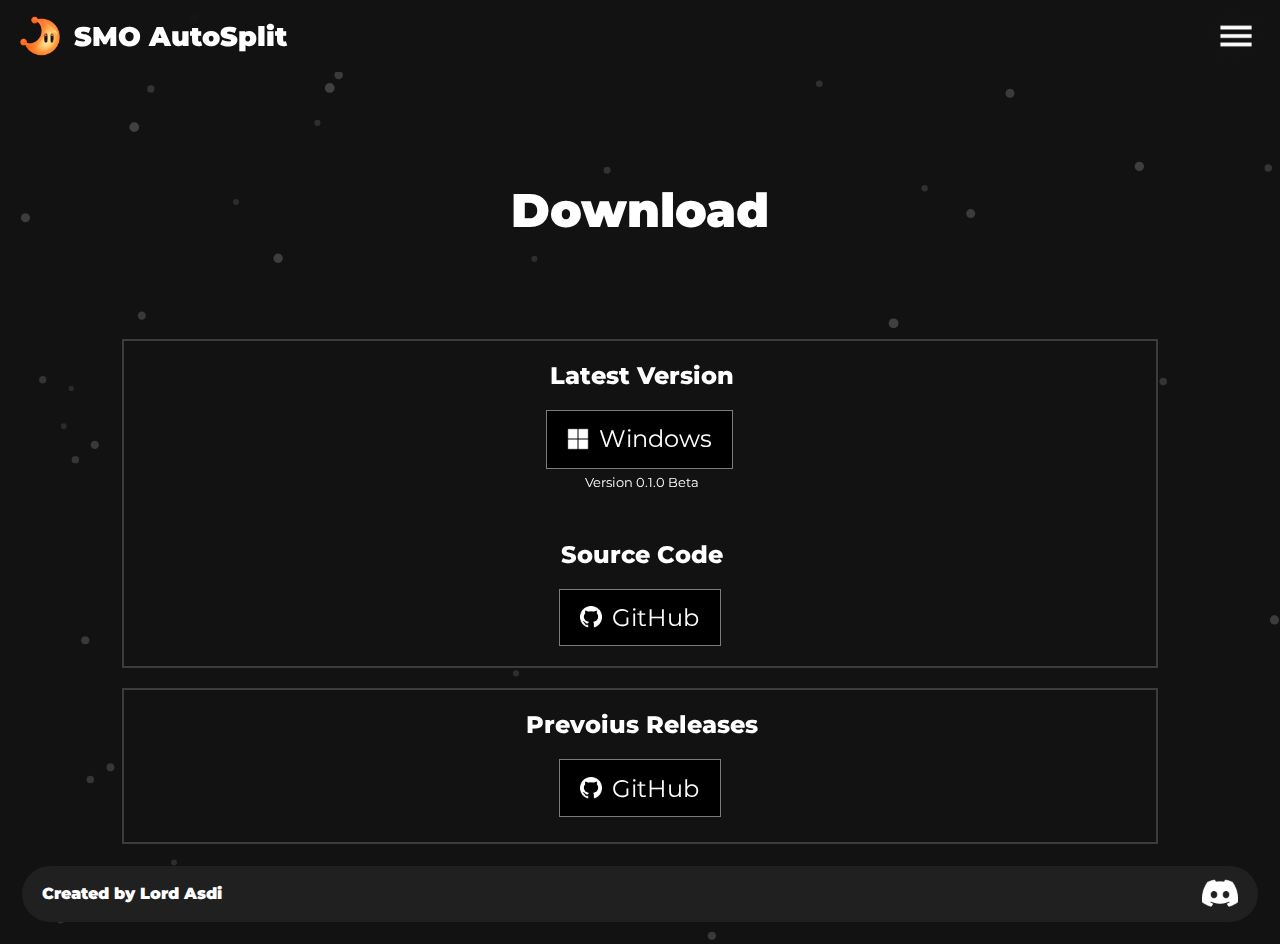
==== docs/download.html @ 4d95cdc5 "Update website download link" ====
<!doctype html>
<html data-n-head-ssr lang="en" data-n-head="%7B%22lang%22:%7B%22ssr%22:%22en%22%7D%7D">

<head>
    <title>SMO AutoSplit - Download</title>
    <meta data-n-head="ssr" charset="utf-8">
    <meta name="viewport" content="width=device-width, initial-scale=1" />
    <link rel="preconnect" href="https://fonts.googleapis.com">
    <link rel="preconnect" href="https://fonts.gstatic.com" crossorigin>
    <link href="https://fonts.googleapis.com/css2?family=Montserrat:wght@100;200;300;400;500;600;700;800;900&display=swap"
        rel="stylesheet">
        <link rel="stylesheet" href="header.css">
        <link rel="stylesheet" href="footer.css">
        <link rel="stylesheet" href="index.css">
        <link rel="stylesheet" href="download.css">

    <script src="https://ajax.googleapis.com/ajax/libs/jquery/3.2.1/jquery.min.js"></script>
    <script>
        $(document).ready(function () {
            $('#header').load("header.html");
            $('#footer').load("footer.html");
        });
    </script>
    <script src="fireflies.js" defer></script>
    <script src="menu_mobile.js"></script>
</head>

<body>
    <canvas id="fireflies" class="fireflies"></canvas>

    <div id="header"></div>

    <div class="contentOuterOuter">
        <div class="contentOuter">
            <div class="contentDownload">
                <h1>Download</h1>

                <div class="downloadsContainer">
                    <div class="downloadDiv">
                        <h2>Latest Version</h2>
                        <a class="downloadButton windowsButton" href="https://github.com/LordAsdi/SMO_AutoSplit/releases/download/v0.1.0/SMO.AutoSplit-win-0.1.0.zip">
                            <div class="windowsButtonIcon"></div>
                            <div>
                                <span>Windows</span>
                            </div>
                        </a>
                        <span class="downloadText">Version 0.1.0 Beta</span>
                    </div>
                    <div class="spacer"></div>
                    <div class="downloadDiv">
                        <h2>Source Code</h2>
                        <a class="downloadButton githubButton" href="https://github.com/LordAsdi/SMO_AutoSplit/releases/latest">
                            <div class="githubButtonIcon"></div>
                            <div>
                                <span>GitHub</span>
                            </div>
                        </a>
                    </div>
                </div>
                <div class="downloadsContainer">
                    <div class="downloadDiv">
                        <h2>Prevoius Releases</h2>
                        <a class="downloadButton githubButton" href="https://github.com/LordAsdi/SMO_AutoSplit/releases">
                            <div class="githubButtonIcon"></div>
                            <div>
                                <span>GitHub</span>
                            </div>
                        </a>
                        <span class="downloadText"></span>
                    </div>
                </div>
            </div>
        </div>
    </div>

    <div id="footer"></div>
</body>
---- docs/header.css ----
.headerOuter {
    position: fixed;
    top: 0;
    left: 50vw;
    -webkit-transform: translateX(-50%);
    transform: translateX(-50%);
    width: 100%;
    z-index: 9999;
    background-color: #131212F0;
}

.header {
    height: 72px;
    max-width: 1300px;
    padding: 0px 20px;
    margin: 0 auto;
}

.headerInner {
    height: 100%;
    display: grid;
    align-items: center;
    position: relative;
    grid-template-columns: 1fr auto 1fr;
}

.headerLogo a {
    display: flex;
    align-items: center;
    color: #ffffff;
    text-decoration: none;
}

.headerLogo img {
    height: 40px;
    margin-right: 14px;
}

.headerLogo span {
    font-weight: 900;
    font-size: 20pt;
}

.headerMenu {
    display: flex;
    align-items: center;
    justify-content: center;
    margin: 0;
    padding: 0;
    height: 100%;
}

.headerMenu li {
    display: inline-block;
    position: relative;
}

.headerMenu a:hover {
    opacity: 1;
}

.headerMenu span:hover {
    border-bottom: 2px solid #fff;
}

.headerMenu a {
    text-decoration: none;
    opacity: 0.8;
    transition: .15s;
}

.headerMenu span {
    padding: 22px;
    color: #ffffff;
    font-weight: 600;
    font-size: 14pt;
    text-decoration: none;
}

.headerDownload {
    display: inline-block;
    margin-left: auto;
    font-weight: 600;
    font-size: 14pt;
    box-shadow: 0 0 16px #000000cc;
    padding: 8pt 20pt;
    border-radius: 99px;
    cursor: pointer;
    text-decoration: none;
    color: #ffffff;
    transition: 0.2s;
    box-shadow: #ff760060 0px 3px 20px 3px;
    animation: downloadGradient 5s linear infinite;
    background-image: linear-gradient(90deg,#ec4e0f,#dd8a2a,#ec4e0f,#dd8a2a);
    background-size: 300% 100%;
}

@keyframes downloadGradient {
    0% { background-position: 100% 0%; }
    100% { background-position: 0% 0%; }
}

.headerDownload:hover {
    transform: scale(1.05);
    transition-duration: 0.2s;
    transition-timing-function: ease-out;
}

.headerMenuButtonMobile {
    display: none;
    margin-left: auto;
}

.headerMenuButtonMobile img {
    height:48px;
}

.mobileMenu {
    display: none;
}

.mobileMenu a {
    display: block;
    text-decoration: none;
    color: #fff;
    font-size: 16pt;
    font-weight: 600;
    opacity: 0.8;
    transition: .15s;
    padding: 10px;
    margin-left: 20px;
}

.mobileMenu a:hover {
    opacity: 1;
}

@media only screen and (max-width: 1350px) {
    .headerMenu {
        display: none;
    }

    .headerDownload {
        display: none;
    }

    .headerInner {
        grid-template-columns: 1fr 48px;
    }

    .headerMenuButtonMobile {
        display: flex;
    }
}
---- docs/footer.css ----
.footer {
    z-index: 9999;
    position: relative;
    padding: 22px;
}

.footerOuter {
    max-width: 1300px;
    position: relative;
    margin: auto;
}

.footerInner {
    padding: 0px 20px;
    height: 56px;
    display: grid;
    align-items: center;
    grid-template-columns: 182px auto 36px;
    align-content: center;
    background-color: #202020;
    border-radius: 99px;
}

.footerDiscord {
    margin-top: 7px;
}
---- docs/index.css ----
body {
    background-color: #131212;
    color: #ffffff;
    font-family: 'Montserrat', sans-serif;
    font-weight: 900;
    margin: 0;
}

.fireflies {
    position: absolute;
    top: 0;
    left: 0;
    width: calc(100vw - (100vw - 100%));
}

h1 {
    font-weight: 900;
    font-size: 35pt;
}

h2 {
    font-weight: 800;
    font-size: 25pt;
    margin: 10px 0 10px 0;
}

.contentOuterOuter {
    display: flex;
    flex-direction: column;
    align-items: center;
    margin-top: 82px;
    min-height: calc(100vh - 82px - 100px);
}

.contentOuter {
    position: relative;
    max-width: 1300px;
    width: 90%;
}

.content {
    width: 90%;
    max-width: 1300px;
    margin: auto;
}

.landingContainer {
    height: max(80vh, 720px);
    width: 100%;
}

.landingContainerLeft {
    height: max(80vh, 720px);
    width: 50%;
    position: absolute;
    left: 0;
}

.landingContainerRight {
    height: max(80vh, 720px);
    width: 50%;
    position: absolute;
    right: 0;
}

.title {
    position: relative;
    top: 30%;
    -webkit-transform: translateY(-50%);
    transform: translateY(-50%);
}

.title h1 {
    opacity: 0;
    animation: textAppear 0.2s;
    animation-timing-function: ease-in;
    animation-fill-mode: forwards;
    display: inline;
}

@keyframes textAppear {
    from {opacity: 0;}
    to {opacity: 1;}
}

.appScreenshotContainer {
    height: 100%;
    width: 100%;
    animation: appScrtHover 6s;
    animation-fill-mode: forwards;
    animation-iteration-count: infinite;
    animation-delay: 1.8s;
}

.appScreenshot {
    opacity: 0;
    top: calc(30% + 90px);
    right: 0%;
    position: relative;
    -webkit-transform: translateY(-40%);
    transform: translateY(-40%);
    animation: appScrtAppear 1.5s;
    animation-timing-function: ease-out;
    animation-fill-mode: forwards;
    animation-delay: 1s;
    filter: drop-shadow(20px 20px 15px #000);
}

@keyframes appScrtAppear {
    from {
        opacity: 0;
        -webkit-transform: translateY(-36%);
        transform: translateY(-36%);
    }
    to {
        opacity: 1;
        -webkit-transform: translateY(-41%);
        transform: translateY(-41%);
    }
}

@keyframes appScrtHover {
    0% {
        -webkit-transform: translateY(0%);
        transform: translateY(0%);
        animation-timing-function: ease-in-out;
    }
    50% {
        -webkit-transform: translateY(2%);
        transform: translateY(2%);
        animation-timing-function: ease-in-out;
    }
    100% {
        -webkit-transform: translateY(0%);
        transform: translateY(0%);
        animation-timing-function: ease-in-out;
    }
}

.divDownload {
    margin-top: 50px;
}

.btnDownload {
    font-size: 18pt;
    padding: 10pt 25pt;
    opacity: 0;
    animation: textAppear 0.2s, downloadGradient 4s linear infinite;
    animation-timing-function: ease-in;
    animation-fill-mode: forwards;
    animation-delay: 1.3s;
    background-image: linear-gradient(70deg,#ec4e0f,#dd7b2a,#ec4e0f,#dd7b2a);
    background-size: 300% 100%;
}

.featureList {
    position: inherit;
    top: calc(30% + 160px);
    opacity: 0;
    animation: textAppear 0.3s;
    animation-timing-function: ease-in;
    animation-fill-mode: forwards;
    animation-delay: 1.5s;
}

.featureList h2 {
    padding-left: 15px;
}

.featureList ul {
    list-style: none;
    font-size: 13pt;
    margin: 0;
}

.featureList li::before {
    content: "•";
    color: #ff7b00;
    display: inline-block;
    width: 1em;
    margin-left: -1em;
    font-size: 18pt;
    filter: drop-shadow(0px 0px 6px #ff7b00);
}

.contentSpacer {
    height: 200px;
    width: 100%;
    position: relative;
    display: none;
}

@media only screen and (max-width: 1350px) {
    .title {
        top: 40%;
    }

    .featureList {
        top: calc(80vw - 8px);
        position: inherit;
    }
    
    .appScreenshot {
        position: static;
        width: 100%;
        box-shadow: 0 0 16px #000000cc;
        position: static;
    }

    @keyframes appScrtAppear {
        from {
            opacity: 0;
            -webkit-transform: translateY(-5%);
            transform: translateY(-5%);
        }
        to {
            opacity: 1;
            -webkit-transform: translateY(-10%);
            transform: translateY(-10%);
        }
    }

    h1 {
        font-size: min(6vw, 35pt);
    }

    h2 {
        font-size: 18pt;
    }

    .btnDownload {
        font-size: 14pt;
        padding: 10pt 15pt;
        display: inline-block;
        animation-delay: 1s;
    }

    .landingContainer {
        height: calc(85vw + 230px);
        width: 100%;
    }
    
    .landingContainerLeft {
        width: 100%;
        position: relative;
        height: calc(30vw + 100px);
    }
    
    .landingContainerRight {
        width: 100%;
        position: relative;
        height: 70vw;
    }

    .contentSpacer {
        display: block;
    }
}
---- docs/download.css ----
h1 {
    margin: 100px auto;
}

h2 {
    font-size: 20pt;
    margin-bottom: 20px;
    margin-left: 5px;
    margin-top: 0;
}

.contentDownload {
    width: 90%;
    max-width: 1300px;
    margin: auto;
    display: flex;
    justify-content: center;
    flex-direction: column;
}

.downloadsContainer {
    padding: 40px;
    background-color: #131212;
    border: 2px solid #3c3c3c;
    display: flex;
    flex-direction: row;
    align-items: start;
    margin-bottom: 20px;
}

.downloadsContainer:last-of-type {
    margin-bottom: 0px;
}

.downloadDiv {
    width: 50%;
    display: flex;
    flex-direction: column;
}

.downloadButton {
    background-color: #000;
    border: 1px solid #7b7b7b;
    color: #fff;
    font-size: 18pt;
    font-weight: 400;
    text-decoration: none;
    padding: 10pt 15pt;
    transition-duration: 0.1s;
    transition-timing-function: ease-out;
}

.downloadButton:hover {
    transform: scale(1.05);
    transition-duration: 0.1s;
    transition-timing-function: ease-out;
}

.windowsButton {
    width: 145px;
}

.windowsButtonIcon {
    background: url(images/windows.png) center / 22px no-repeat;
    width: 22px;
    height: 30px;
    float: left;
    margin-right: 10px;
}

.githubButton {
    width: 120px;
}

.githubButtonIcon {
    background: url(images/github.png) center / 22px no-repeat;
    width: 22px;
    height: 28px;
    float: left;
    margin-right: 10px;
}

.downloadText {
    font-weight: 400;
    margin-top: 5px;
    margin-left: 5px;
    font-size: 10pt;
}

.spacer {
    height: 50px;
    display: none;
}

@media only screen and (max-width: 1350px) {
    h1 {
        font-size: min(10vw, 35pt);
    }

    h2 {
        font-size: min(5.5vw, 18pt);
    }

    .downloadDiv * {
        align-self: center;
    }

    .downloadsContainer {
        padding: 20px;
        flex-direction: column;
        justify-content: center;
    }

    .downloadDiv {
        width: 100%;
    }

    .spacer {
        display: block;
    }
}
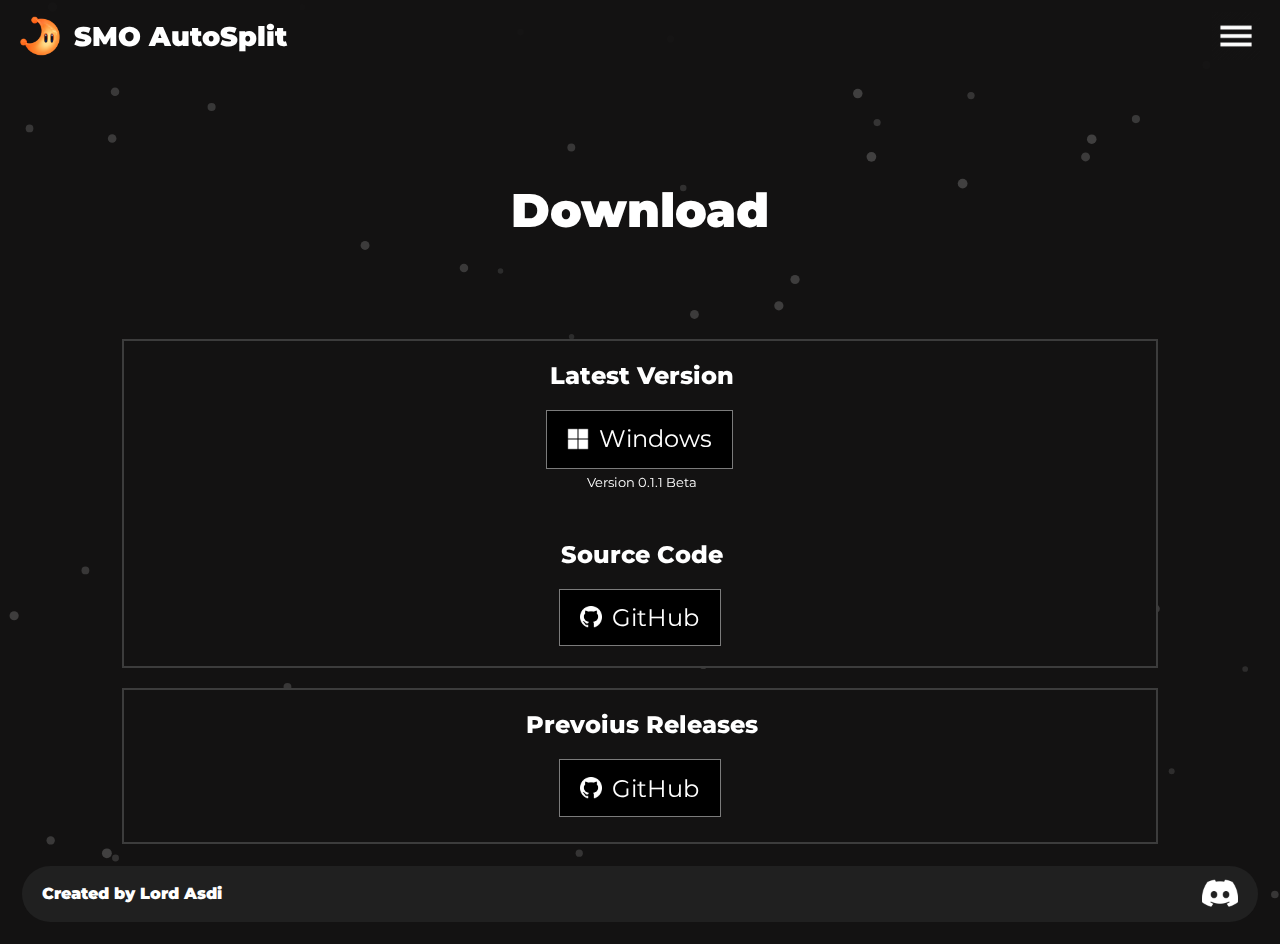
==== commit ab801e15: "Update website download link" ====
--- a/docs/download.html
+++ b/docs/download.html
@@ -38,13 +38,13 @@
                 <div class="downloadsContainer">
                     <div class="downloadDiv">
                         <h2>Latest Version</h2>
-                        <a class="downloadButton windowsButton" href="https://github.com/LordAsdi/SMO_AutoSplit/releases/download/v0.1.0/SMO.AutoSplit-win-0.1.0.zip">
+                        <a class="downloadButton windowsButton" href="https://github.com/LordAsdi/SMO_AutoSplit/releases/download/v0.1.1/SMO.AutoSplit-win-0.1.1.zip">
                             <div class="windowsButtonIcon"></div>
                             <div>
                                 <span>Windows</span>
                             </div>
                         </a>
-                        <span class="downloadText">Version 0.1.0 Beta</span>
+                        <span class="downloadText">Version 0.1.1 Beta</span>
                     </div>
                     <div class="spacer"></div>
                     <div class="downloadDiv">
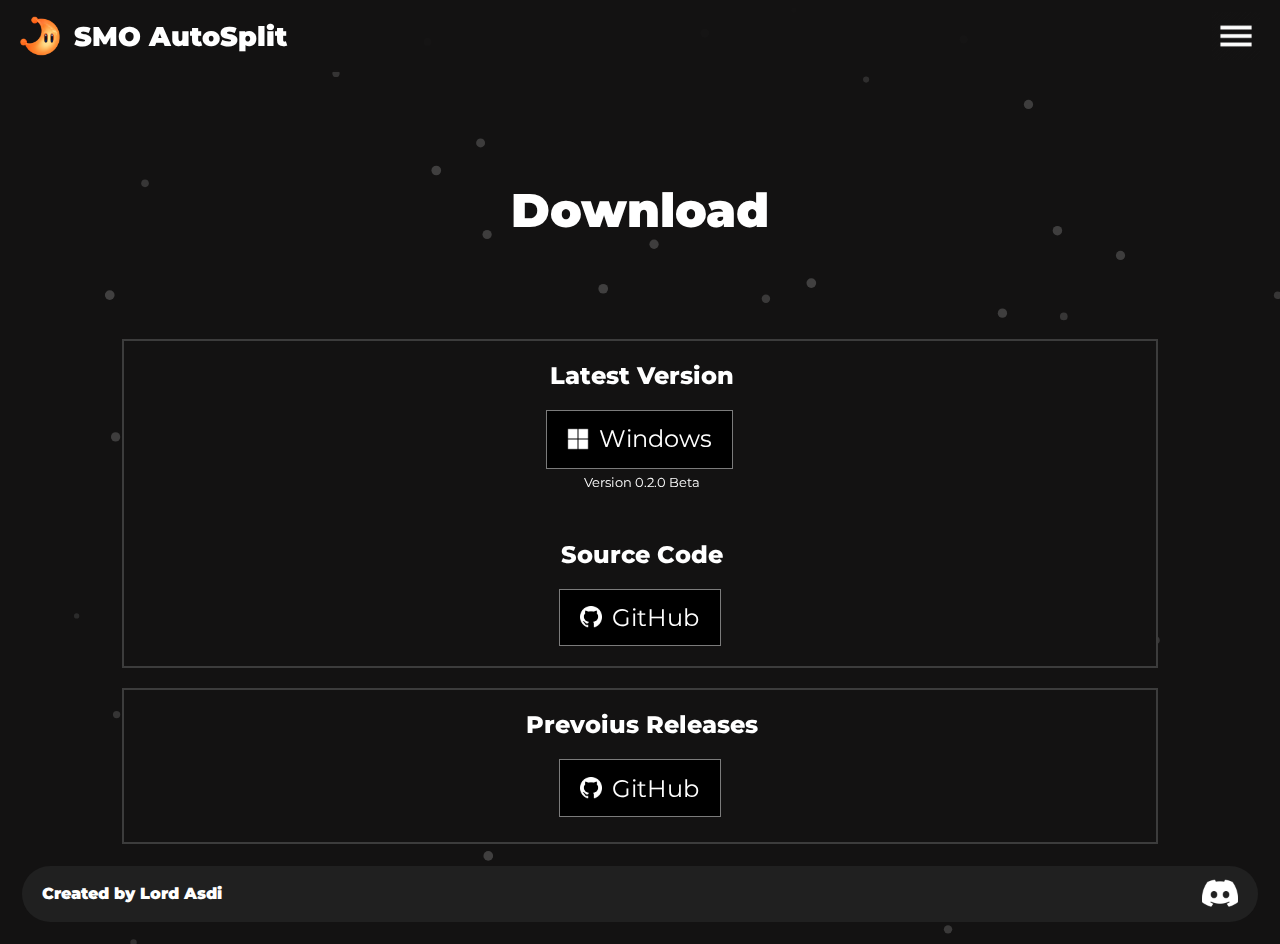
==== commit ef24eda6: "Update website download link" ====
--- a/docs/download.html
+++ b/docs/download.html
@@ -38,13 +38,13 @@
                 <div class="downloadsContainer">
                     <div class="downloadDiv">
                         <h2>Latest Version</h2>
-                        <a class="downloadButton windowsButton" href="https://github.com/LordAsdi/SMO_AutoSplit/releases/download/v0.1.1/SMO.AutoSplit-win-0.1.1.zip">
+                        <a class="downloadButton windowsButton" href="https://github.com/LordAsdi/SMO_AutoSplit/releases/download/v0.2.0/SMO.AutoSplit-win-0.2.0.zip">
                             <div class="windowsButtonIcon"></div>
                             <div>
                                 <span>Windows</span>
                             </div>
                         </a>
-                        <span class="downloadText">Version 0.1.1 Beta</span>
+                        <span class="downloadText">Version 0.2.0 Beta</span>
                     </div>
                     <div class="spacer"></div>
                     <div class="downloadDiv">
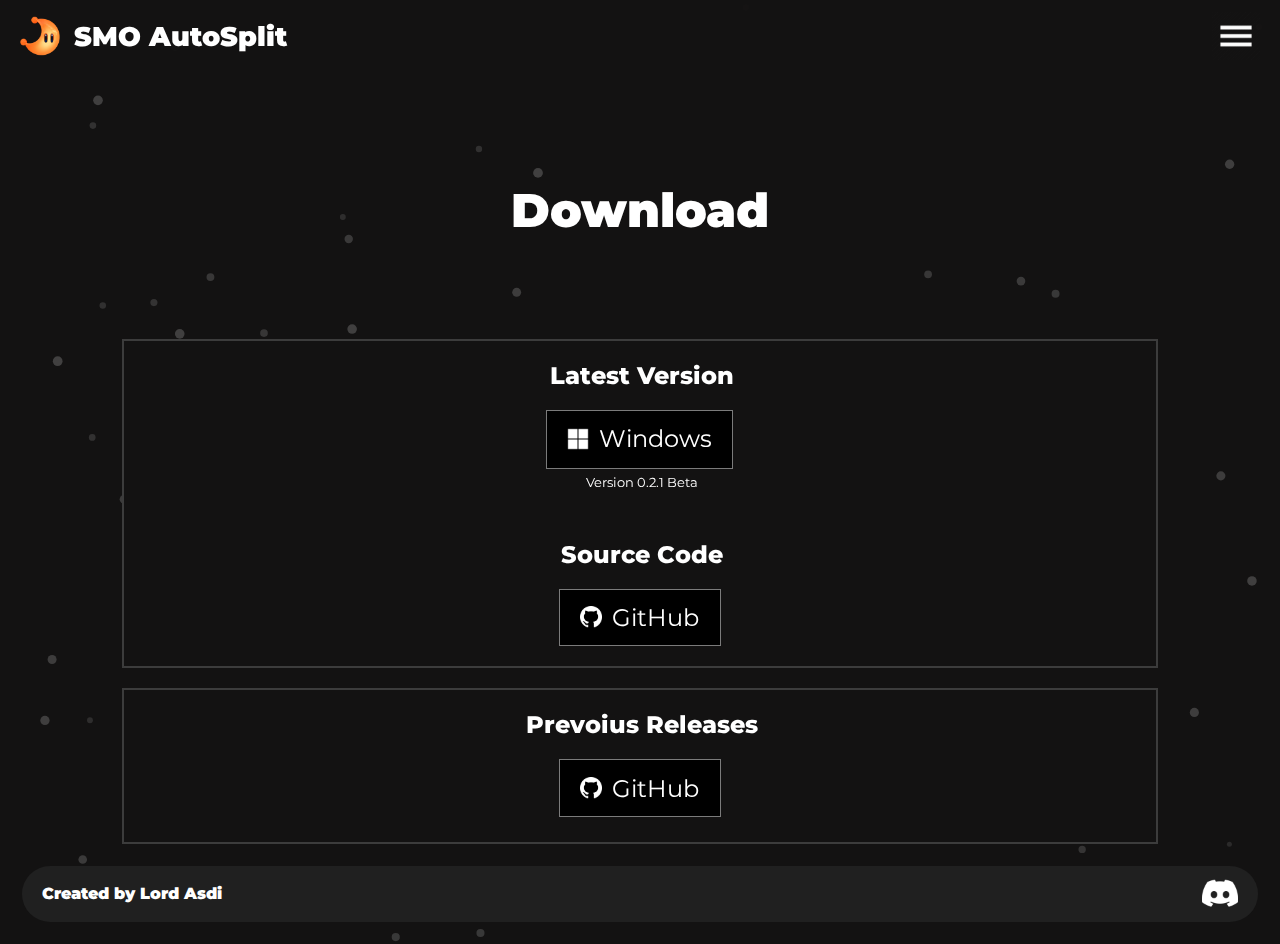
==== commit d5c2bbcd: "Update website download link" ====
--- a/docs/download.html
+++ b/docs/download.html
@@ -38,13 +38,13 @@
                 <div class="downloadsContainer">
                     <div class="downloadDiv">
                         <h2>Latest Version</h2>
-                        <a class="downloadButton windowsButton" href="https://github.com/LordAsdi/SMO_AutoSplit/releases/download/v0.2.0/SMO.AutoSplit-win-0.2.0.zip">
+                        <a class="downloadButton windowsButton" href="https://github.com/LordAsdi/SMO_AutoSplit/releases/download/v0.2.1/SMO.AutoSplit-win-0.2.1.zip">
                             <div class="windowsButtonIcon"></div>
                             <div>
                                 <span>Windows</span>
                             </div>
                         </a>
-                        <span class="downloadText">Version 0.2.0 Beta</span>
+                        <span class="downloadText">Version 0.2.1 Beta</span>
                     </div>
                     <div class="spacer"></div>
                     <div class="downloadDiv">
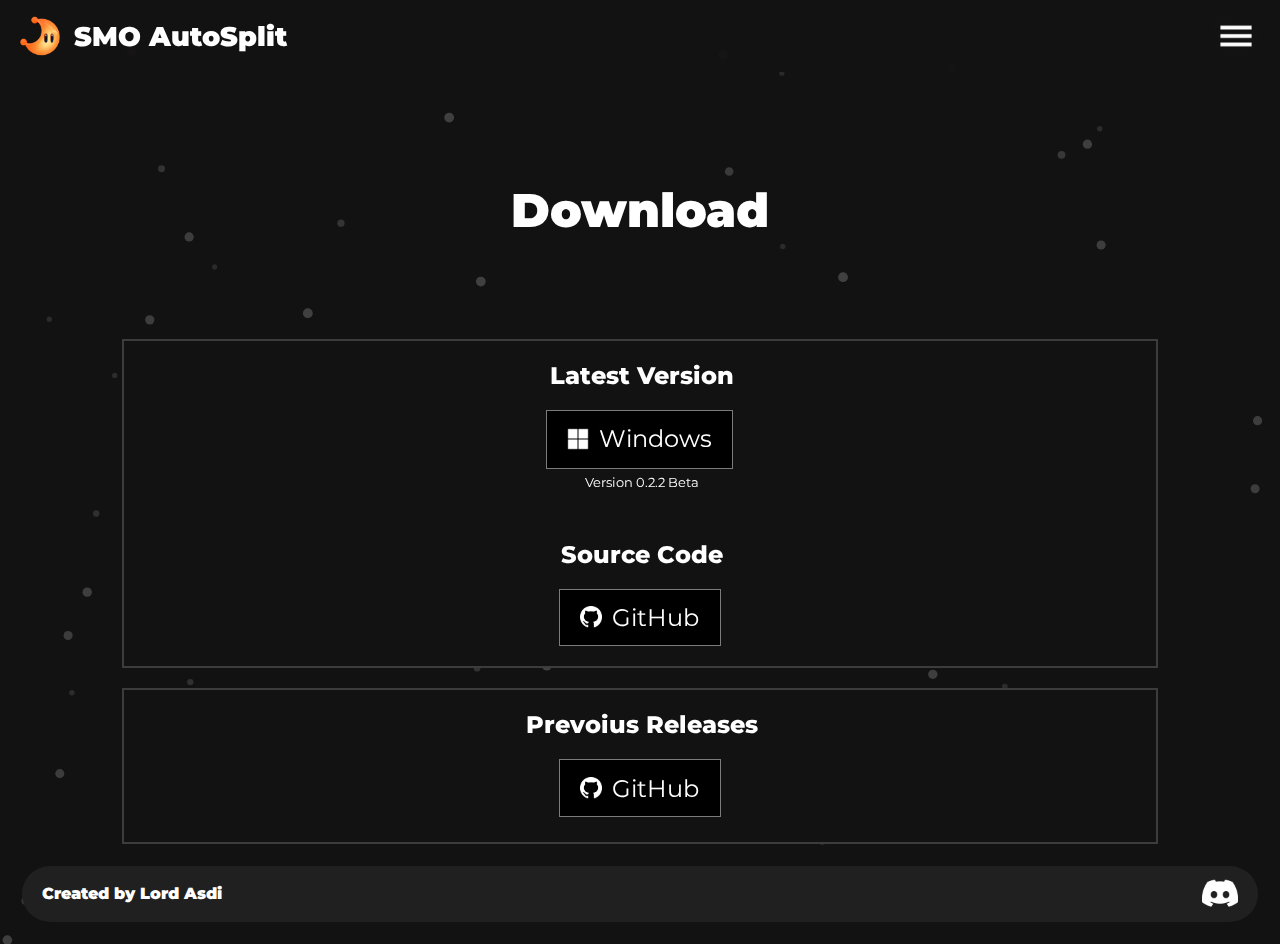
==== commit ea86097c: "Update website download link" ====
--- a/docs/download.html
+++ b/docs/download.html
@@ -38,13 +38,13 @@
                 <div class="downloadsContainer">
                     <div class="downloadDiv">
                         <h2>Latest Version</h2>
-                        <a class="downloadButton windowsButton" href="https://github.com/LordAsdi/SMO_AutoSplit/releases/download/v0.2.1/SMO.AutoSplit-win-0.2.1.zip">
+                        <a class="downloadButton windowsButton" href="https://github.com/LordAsdi/SMO_AutoSplit/releases/download/v0.2.2/SMO.AutoSplit-win-0.2.2.zip">
                             <div class="windowsButtonIcon"></div>
                             <div>
                                 <span>Windows</span>
                             </div>
                         </a>
-                        <span class="downloadText">Version 0.2.1 Beta</span>
+                        <span class="downloadText">Version 0.2.2 Beta</span>
                     </div>
                     <div class="spacer"></div>
                     <div class="downloadDiv">
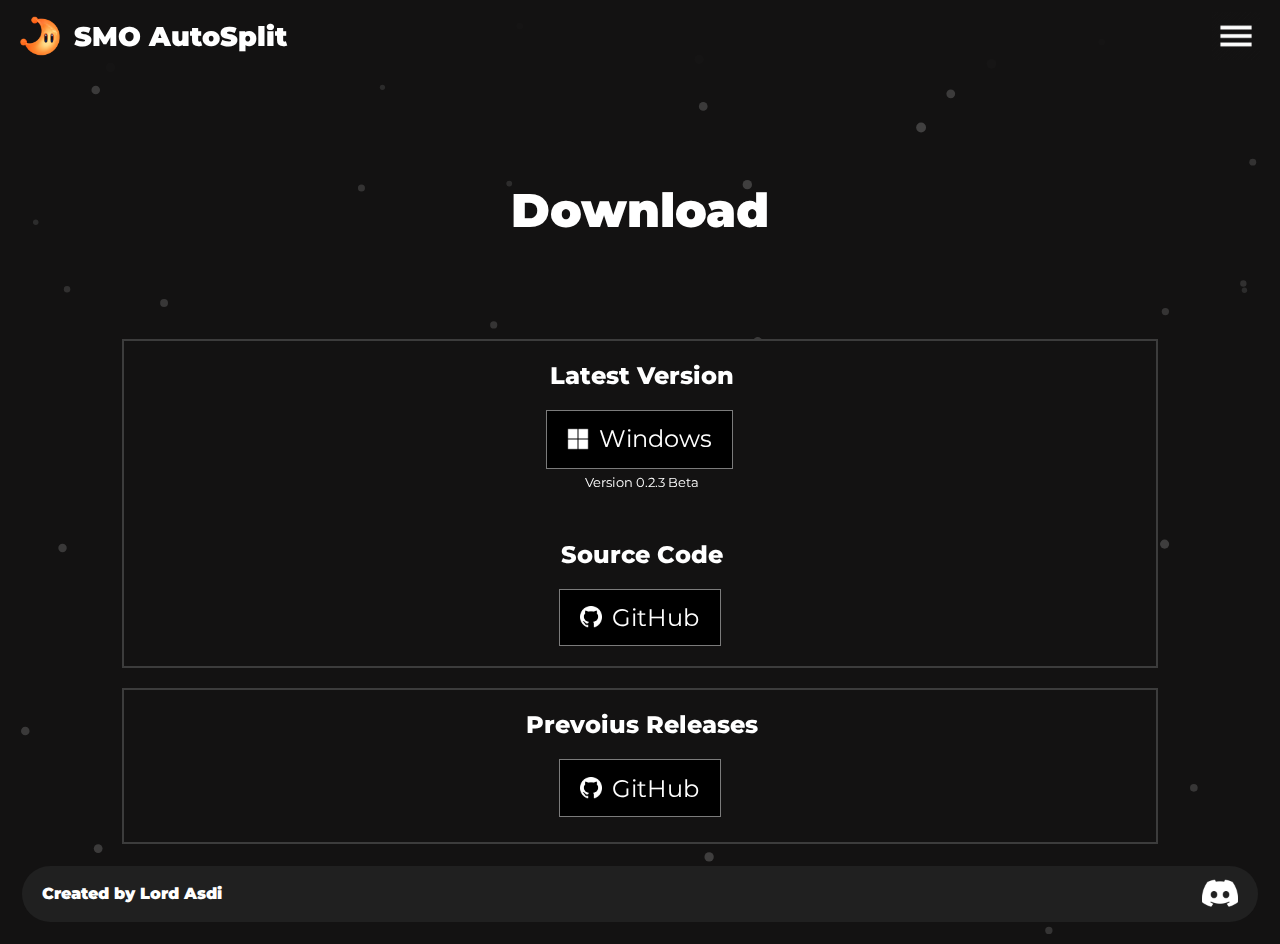
==== commit 1053fe49: "Update website download link" ====
--- a/docs/download.html
+++ b/docs/download.html
@@ -38,13 +38,13 @@
                 <div class="downloadsContainer">
                     <div class="downloadDiv">
                         <h2>Latest Version</h2>
-                        <a class="downloadButton windowsButton" href="https://github.com/LordAsdi/SMO_AutoSplit/releases/download/v0.2.2/SMO.AutoSplit-win-0.2.2.zip">
+                        <a class="downloadButton windowsButton" href="https://github.com/LordAsdi/SMO_AutoSplit/releases/download/v0.2.3/SMO.AutoSplit-win-0.2.3.zip">
                             <div class="windowsButtonIcon"></div>
                             <div>
                                 <span>Windows</span>
                             </div>
                         </a>
-                        <span class="downloadText">Version 0.2.2 Beta</span>
+                        <span class="downloadText">Version 0.2.3 Beta</span>
                     </div>
                     <div class="spacer"></div>
                     <div class="downloadDiv">
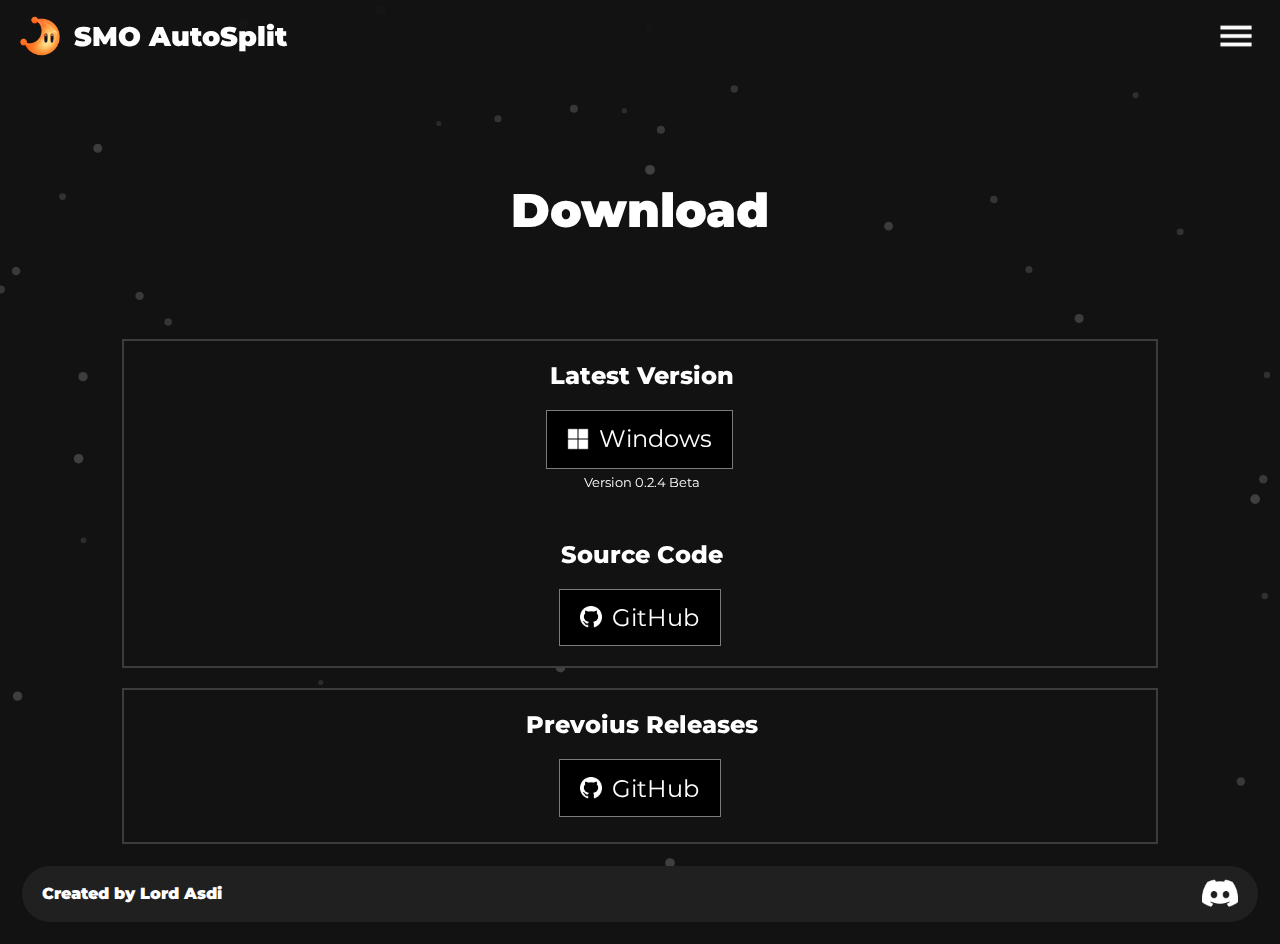
==== commit 38122d70: "Update website download link" ====
--- a/docs/download.html
+++ b/docs/download.html
@@ -38,13 +38,13 @@
                 <div class="downloadsContainer">
                     <div class="downloadDiv">
                         <h2>Latest Version</h2>
-                        <a class="downloadButton windowsButton" href="https://github.com/LordAsdi/SMO_AutoSplit/releases/download/v0.2.3/SMO.AutoSplit-win-0.2.3.zip">
+                        <a class="downloadButton windowsButton" href="https://github.com/LordAsdi/SMO_AutoSplit/releases/download/v0.2.4/SMO.AutoSplit-win-0.2.4.zip">
                             <div class="windowsButtonIcon"></div>
                             <div>
                                 <span>Windows</span>
                             </div>
                         </a>
-                        <span class="downloadText">Version 0.2.3 Beta</span>
+                        <span class="downloadText">Version 0.2.4 Beta</span>
                     </div>
                     <div class="spacer"></div>
                     <div class="downloadDiv">
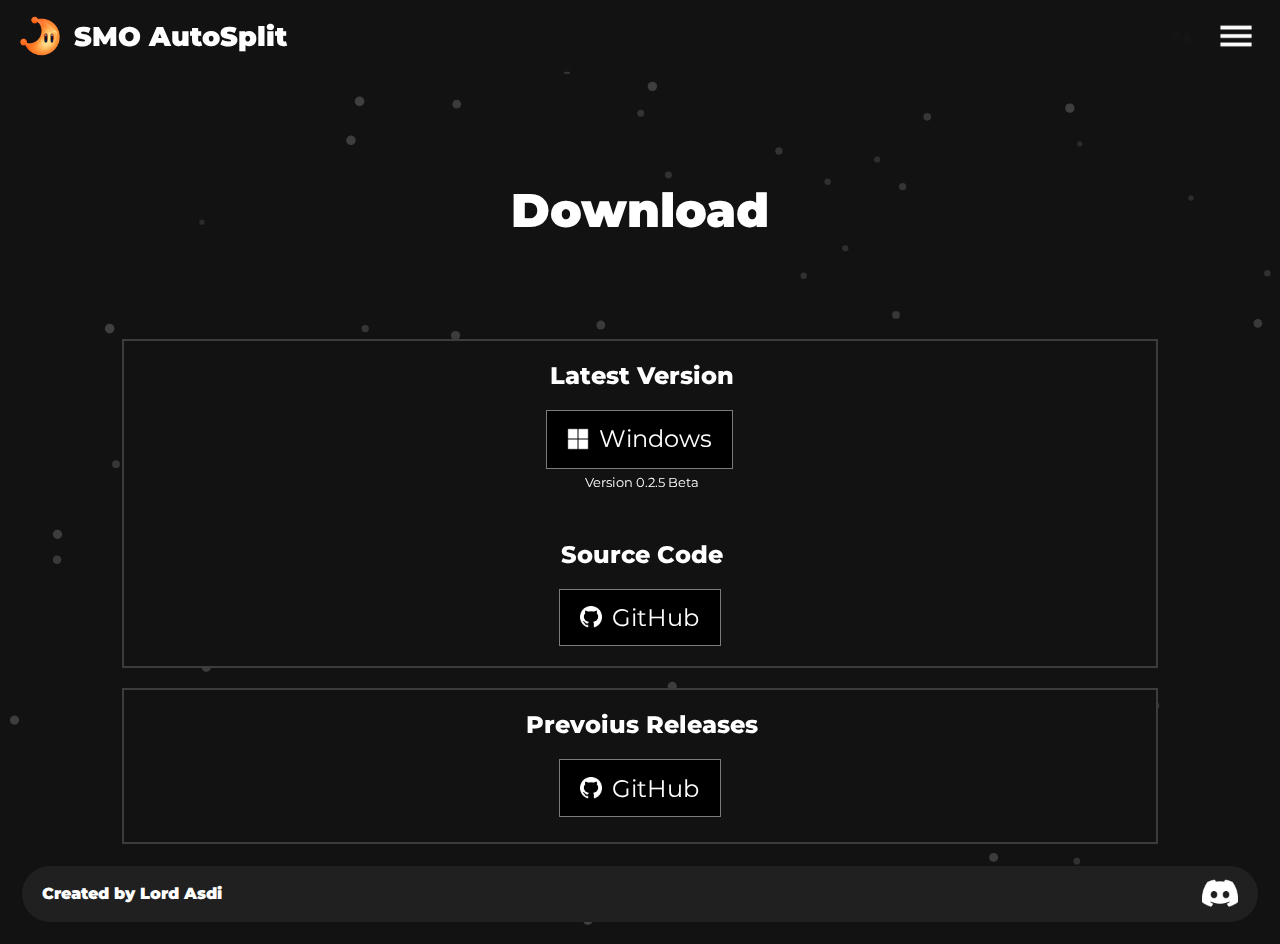
==== commit dc0b59f4: "Update website download link" ====
--- a/docs/download.html
+++ b/docs/download.html
@@ -38,13 +38,13 @@
                 <div class="downloadsContainer">
                     <div class="downloadDiv">
                         <h2>Latest Version</h2>
-                        <a class="downloadButton windowsButton" href="https://github.com/LordAsdi/SMO_AutoSplit/releases/download/v0.2.4/SMO.AutoSplit-win-0.2.4.zip">
+                        <a class="downloadButton windowsButton" href="https://github.com/LordAsdi/SMO_AutoSplit/releases/download/v0.2.5/SMO.AutoSplit-win-0.2.5.zip">
                             <div class="windowsButtonIcon"></div>
                             <div>
                                 <span>Windows</span>
                             </div>
                         </a>
-                        <span class="downloadText">Version 0.2.4 Beta</span>
+                        <span class="downloadText">Version 0.2.5 Beta</span>
                     </div>
                     <div class="spacer"></div>
                     <div class="downloadDiv">
